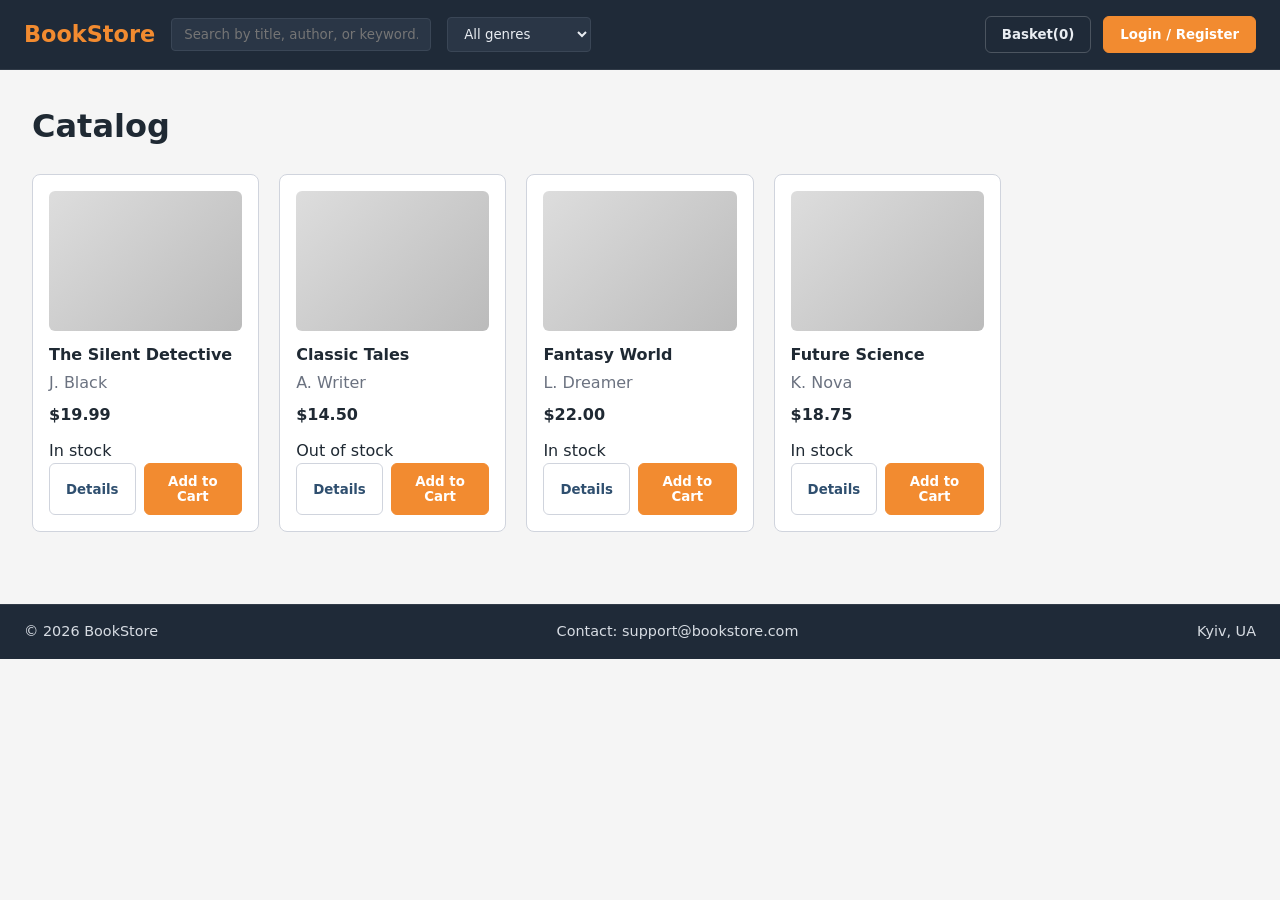
==== frontend/client/index.html @ c33f9b3a "feat: add frontend structure (client, admin, assets)" ====
<!DOCTYPE html>
<html lang="en">
<head>
  <meta charset="UTF-8" />
  <title>BookStore – Catalog</title>
  <link rel="stylesheet" href="../assets/css/client.css" />
  <script src="../assets/js/client.js" defer></script>
</head>

<body>

  <header class="topbar">
  <div class="topbar-left">
    <div class="logo">BookStore</div>

    <div class="search-wrapper">
      <input id="searchInput" type="text" placeholder="Search by title, author, or keyword..." />
    </div>

    <select id="genreFilter" class="genre-select">
      <option value="all">All genres</option>
      <option value="detective">Detective</option>
      <option value="classic">Classic</option>
      <option value="fantasy">Fantasy</option>
      <option value="sci-fi">Science fiction</option>
    </select>
  </div>

  <div class="topbar-right">
    <button class="btn ghost" id="basketBtn">
      Basket(<span class="basket-count">0</span>)
    </button>
    <button class="btn primary" id="loginBtn">Login / Register</button>
  </div>
</header>

<!-- Toast Notification -->
<div id="toast" class="toast">Book added to cart</div>




  <main class="catalog-layout">
    <h1>Catalog</h1>
    <div id="booksGrid" class="books-grid"></div>
  </main>


  <footer class="site-footer">
  <div class="footer-inner">
    <span>© 2026 BookStore</span>
    <span>Contact: support@bookstore.com</span>
    <span>Kyiv, UA</span>
  </div>
</footer>
</body>
</html>
---- frontend/assets/css/client.css ----
@import url('./variables.css');
/********************************************
 * RESET + BASE
 ********************************************/

* {
  margin: 0;
  padding: 0;
  box-sizing: border-box;
  font-family: system-ui, sans-serif;
}

body {
  background: var(--color-bg);
  color: var(--color-text);
  line-height: 1.5;
}

h1, h2, h3 {
  font-weight: 600;
}

a {
  color: var(--color-primary);
  text-decoration: none;
}


/********************************************
 * TOPBAR
 ********************************************/

.topbar {
  display: flex;
  justify-content: space-between;
  align-items: center;
  padding: 16px 24px;
  background: var(--color-header-footer);
  border-bottom: 1px solid rgba(255, 255, 255, 0.08);
}

.topbar-left {
  display: flex;
  align-items: center;
  gap: 16px;
}

.logo {
  font-size: 1.4rem;
  font-weight: 700;
  cursor: pointer;
  color: var(--color-primary);
}

.search-wrapper input {
  padding: 8px 12px;
  border: 1px solid #3a4656;
  border-radius: 4px;
  width: 260px;
  background: #2a3646;
  color: #e9edf2;
}

.genre-select {
  padding: 8px 12px;
  border: 1px solid #3a4656;
  border-radius: 4px;
  background: #2a3646;
  color: #e9edf2;
}

.topbar-right {
  display: flex;
  align-items: center;
  gap: 12px;
}

/*footer*/
.site-footer {
  background: var(--color-header-footer);
  border-top: 1px solid rgba(255, 255, 255, 0.08);
  color: #d7dce3; /* soft grey-blue text */
}


/********************************************
 * BUTTONS
 ********************************************/

.btn {
  padding: 10px 16px;
  border-radius: 6px;
  cursor: pointer;
  border: 1px solid transparent;
  font-weight: 600;
  transition: 0.15s;
}

.btn.primary {
  background: var(--color-primary);
  color: #fff;
  border-color: var(--color-primary);
}

.btn.primary:hover {
  opacity: 0.9;
}

.btn.ghost {
  background: transparent;
  color: var(--color-secondary);
  border: 1px solid var(--color-border);
}

.btn.ghost:hover {
  background: rgba(0, 0, 0, 0.04);
}

.topbar .btn.ghost {
  border-color: rgba(255, 255, 255, 0.2);
  color: #e9edf2;
}

.topbar .btn.ghost:hover {
  background: rgba(255, 255, 255, 0.1);
}

/********************************************
 * BOOK CARDS
 ********************************************/

.books-grid {
  display: grid;
  grid-template-columns: repeat(auto-fill, minmax(220px, 1fr));
  gap: 20px;
  margin-top: 24px;
}

.book-card {
  background: var(--color-surface);
  border: 1px solid var(--color-border);
  border-radius: 8px;
  padding: 16px;
}

.book-cover {
  width: 100%;
  height: 140px;
  border-radius: 6px;
  margin-bottom: 12px;
  background: linear-gradient(135deg, #ddd, #bbb);
}

.book-title {
  font-weight: 600;
  margin-bottom: 4px;
}

.book-author {
  color: var(--color-muted);
  margin-bottom: 8px;
}

.book-price {
  font-weight: 600;
  margin-bottom: 12px;
}

.book-actions {
  display: flex;
  gap: 8px;
}


/********************************************
 * CATALOG PAGE
 ********************************************/

.catalog-layout {
  padding: 32px;
}


/********************************************
 * CART PAGE
 ********************************************/

.cart-layout {
  display: grid;
  grid-template-columns: 1fr 300px;
  gap: 32px;
  padding: 32px;
}

.cart-items {
  background: var(--color-surface);
  padding: 24px;
  border-radius: 8px;
  border: 1px solid var(--color-border);
}

.cart-item {
  display: flex;
  justify-content: space-between;
  align-items: center;
  padding: 12px 0;
  border-bottom: 1px solid var(--color-border);
}

.cart-item:last-child {
  border-bottom: none;
}

.cart-item-info {
  display: flex;
  flex-direction: column;
}

.cart-item-title {
  font-weight: 600;
}

.cart-item-author {
  color: var(--color-muted);
}

.cart-item-controls {
  display: flex;
  align-items: center;
  gap: 8px;
}

.qty-btn,
.remove-btn {
  padding: 6px 10px;
  border-radius: 4px;
  border: 1px solid var(--color-border);
  background: var(--color-surface);
  cursor: pointer;
}

.qty-btn:hover,
.remove-btn:hover {
  background: rgba(0, 0, 0, 0.04);
}

.cart-summary {
  background: var(--color-surface);
  padding: 24px;
  border-radius: 8px;
  border: 1px solid var(--color-border);
}

.summary-row {
  display: flex;
  justify-content: space-between;
  margin-bottom: 12px;
}

.summary-row.total {
  font-weight: 700;
  margin-top: 16px;
}


/********************************************
 * EMPTY CART + SEARCH ERROR
 ********************************************/

.empty-cart-layout,
.search-error-layout {
  padding: 48px;
  text-align: center;
}

.empty-cart-sub,
.search-error-sub {
  color: var(--color-muted);
  margin-bottom: 24px;
}

.recommendations {
  margin-top: 48px;
  text-align: left;
}

.recommendations h2 {
  margin-bottom: 16px;
}


/********************************************
 * AUTH PAGE
 ********************************************/

.auth-layout {
  display: grid;
  grid-template-columns: 1fr 1fr;
  gap: 32px;
  padding: 32px;
}

.auth-box {
  background: var(--color-surface);
  padding: 32px;
  border-radius: 8px;
  border: 1px solid var(--color-border);
}

.auth-box label {
  display: block;
  margin-top: 16px;
  font-weight: 600;
}

.auth-box input {
  width: 100%;
  padding: 10px;
  margin-top: 6px;
  margin-bottom: 12px;
  border-radius: 4px;
  border: 1px solid var(--color-border);
}

.auth-options {
  display: flex;
  justify-content: space-between;
  margin: 12px 0;
  font-size: 0.9rem;
}

.auth-link {
  margin-top: 12px;
  font-size: 0.9rem;
}


/********************************************
 * PROFILE PAGE
 ********************************************/

.profile-layout {
  display: grid;
  grid-template-columns: 240px 1fr;
  gap: 32px;
  padding: 32px;
}

.profile-menu {
  background: var(--color-surface);
  padding: 24px;
  border-radius: 8px;
  border: 1px solid var(--color-border);
}

.profile-menu ul {
  list-style: none;
  margin-top: 16px;
}

.profile-menu li {
  padding: 10px;
  border-radius: 6px;
  cursor: pointer;
  color: var(--color-muted);
}

.profile-menu li.active {
  background: var(--color-primary);
  color: #fff;
}

.profile-content {
  background: var(--color-surface);
  padding: 32px;
  border-radius: 8px;
  border: 1px solid var(--color-border);
}

.profile-section {
  display: none;
}

.profile-section.active {
  display: block;
}

.profile-section label {
  display: block;
  margin-top: 16px;
  font-weight: 600;
}

.profile-section input {
  width: 100%;
  padding: 10px;
  margin-top: 6px;
  border-radius: 4px;
  border: 1px solid var(--color-border);
}

.order-item {
  padding: 16px;
  border: 1px solid var(--color-border);
  border-radius: 6px;
  margin-bottom: 12px;
  background: var(--color-surface);
}

.order-item p {
  color: var(--color-muted);
}


/********************************************
 * PAYMENT + ERROR + SUCCESS
 ********************************************/

.payment-layout,
.payment-error-layout,
.order-success-layout {
  padding: 48px;
  display: flex;
  justify-content: center;
}

.payment-box,
.payment-error-box,
.order-success-box {
  width: 480px;
  background: var(--color-surface);
  padding: 32px;
  border-radius: 8px;
  border: 1px solid var(--color-border);
  text-align: center;
}

.payment-sub,
.payment-error-sub,
.order-success-sub {
  color: var(--color-muted);
  margin: 16px 0 24px;
}

.payment-options {
  display: flex;
  flex-direction: column;
  gap: 12px;
  margin-bottom: 24px;
}

.card-form label {
  display: block;
  margin-top: 16px;
  font-weight: 600;
}

.card-form input {
  width: 100%;
  padding: 10px;
  margin-top: 6px;
  border-radius: 4px;
  border: 1px solid var(--color-border);
}

.order-success-box h1 {
  color: var(--color-success);
}

.payment-error-box h1 {
  color: var(--color-error);
}


/********************************************
 * FOOTER
 ********************************************/

.site-footer {
  margin-top: 40px;
  padding: 16px 24px;
  background: var(--color-header-footer);
  border-top: 1px solid rgba(255, 255, 255, 0.08);
  font-size: 0.9rem;
  color: #d7dce3;
}

.footer-inner {
  display: flex;
  justify-content: space-between;
  gap: 16px;
  flex-wrap: wrap;
}


/********************************************
 * TOAST NOTIFICATION
 ********************************************/

.toast {
  position: fixed;
  bottom: 24px;
  right: 24px;
  background: var(--color-surface);
  border: 1px solid var(--color-border);
  padding: 10px 16px;
  border-radius: 6px;
  box-shadow: 0 4px 12px rgba(0,0,0,0.15);
  opacity: 0;
  pointer-events: none;
  transition: opacity 0.2s, transform 0.2s;
  transform: translateY(10px);
  z-index: 1000;
}

.toast.show {
  opacity: 1;
  pointer-events: auto;
  transform: translateY(0);
}
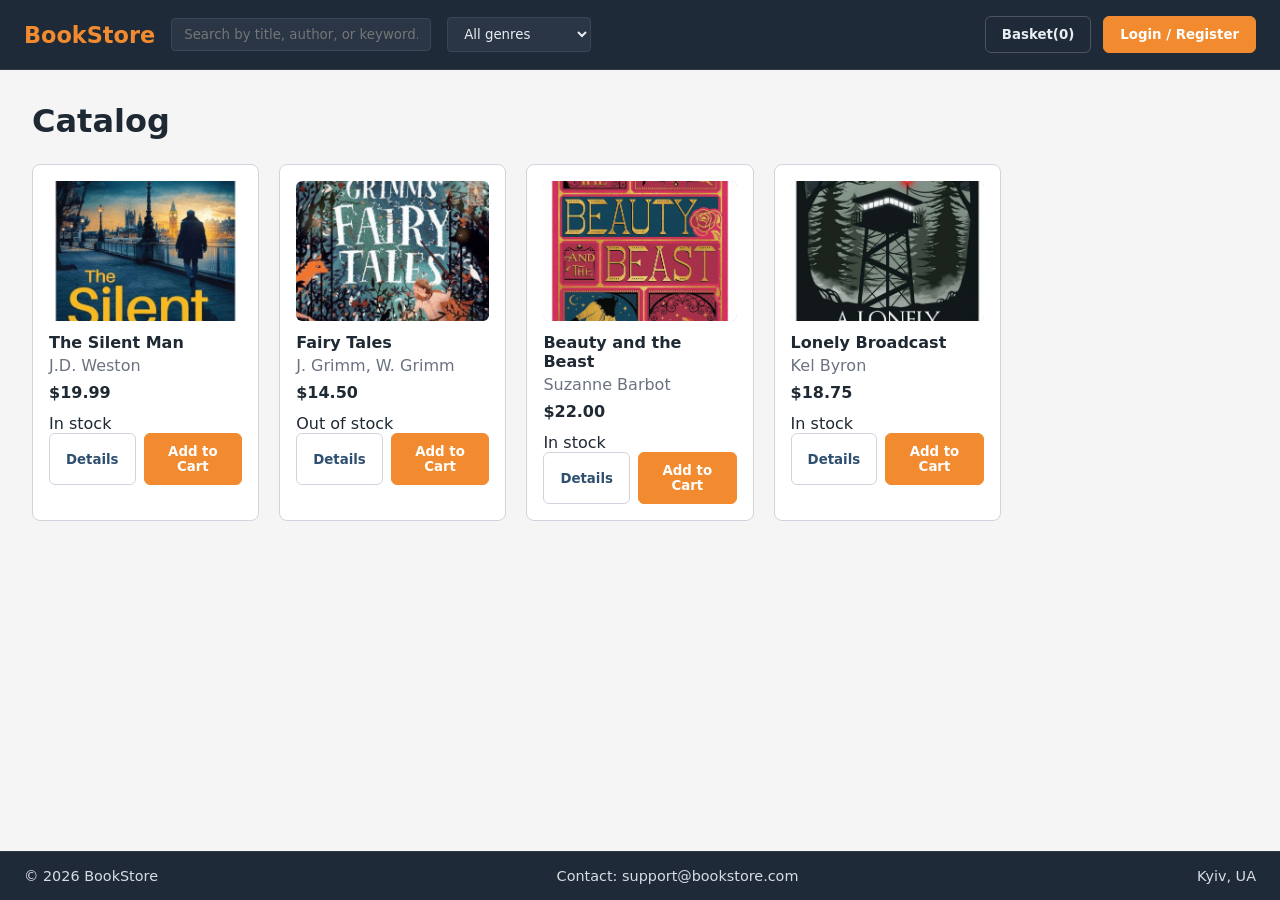
==== commit c7ba707e: "style: implement global sticky footer and center payment layouts" ====
--- a/frontend/client/index.html
+++ b/frontend/client/index.html
@@ -45,7 +45,6 @@
     <div id="booksGrid" class="books-grid"></div>
   </main>
 
-
   <footer class="site-footer">
   <div class="footer-inner">
     <span>© 2026 BookStore</span>
@@ -53,5 +52,6 @@
     <span>Kyiv, UA</span>
   </div>
 </footer>
+
 </body>
 </html>
--- a/frontend/assets/css/client.css
+++ b/frontend/assets/css/client.css
@@ -13,7 +13,10 @@
 body {
   background: var(--color-bg);
   color: var(--color-text);
-  line-height: 1.5;
+  min-height: 100vh;
+  margin: 0;
+  display: flex;
+  flex-direction: column;
 }
 
 h1, h2, h3 {
@@ -149,6 +152,7 @@
   border-radius: 6px;
   margin-bottom: 12px;
   background: linear-gradient(135deg, #ddd, #bbb);
+  overflow: hidden;
 }
 
 .book-title {
@@ -178,6 +182,7 @@
 
 .catalog-layout {
   padding: 32px;
+  flex: 1;
 }
 
 
@@ -190,6 +195,7 @@
   grid-template-columns: 1fr 300px;
   gap: 32px;
   padding: 32px;
+  flex: 1;
 }
 
 .cart-items {
@@ -271,6 +277,7 @@
 .search-error-layout {
   padding: 48px;
   text-align: center;
+  flex: 1;
 }
 
 .empty-cart-sub,
@@ -298,6 +305,7 @@
   grid-template-columns: 1fr 1fr;
   gap: 32px;
   padding: 32px;
+  flex: 1;
 }
 
 .auth-box {
@@ -344,6 +352,7 @@
   grid-template-columns: 240px 1fr;
   gap: 32px;
   padding: 32px;
+  flex: 1;
 }
 
 .profile-menu {
@@ -422,6 +431,8 @@
   padding: 48px;
   display: flex;
   justify-content: center;
+  align-items: center;
+  flex: 1;
 }
 
 .payment-box,
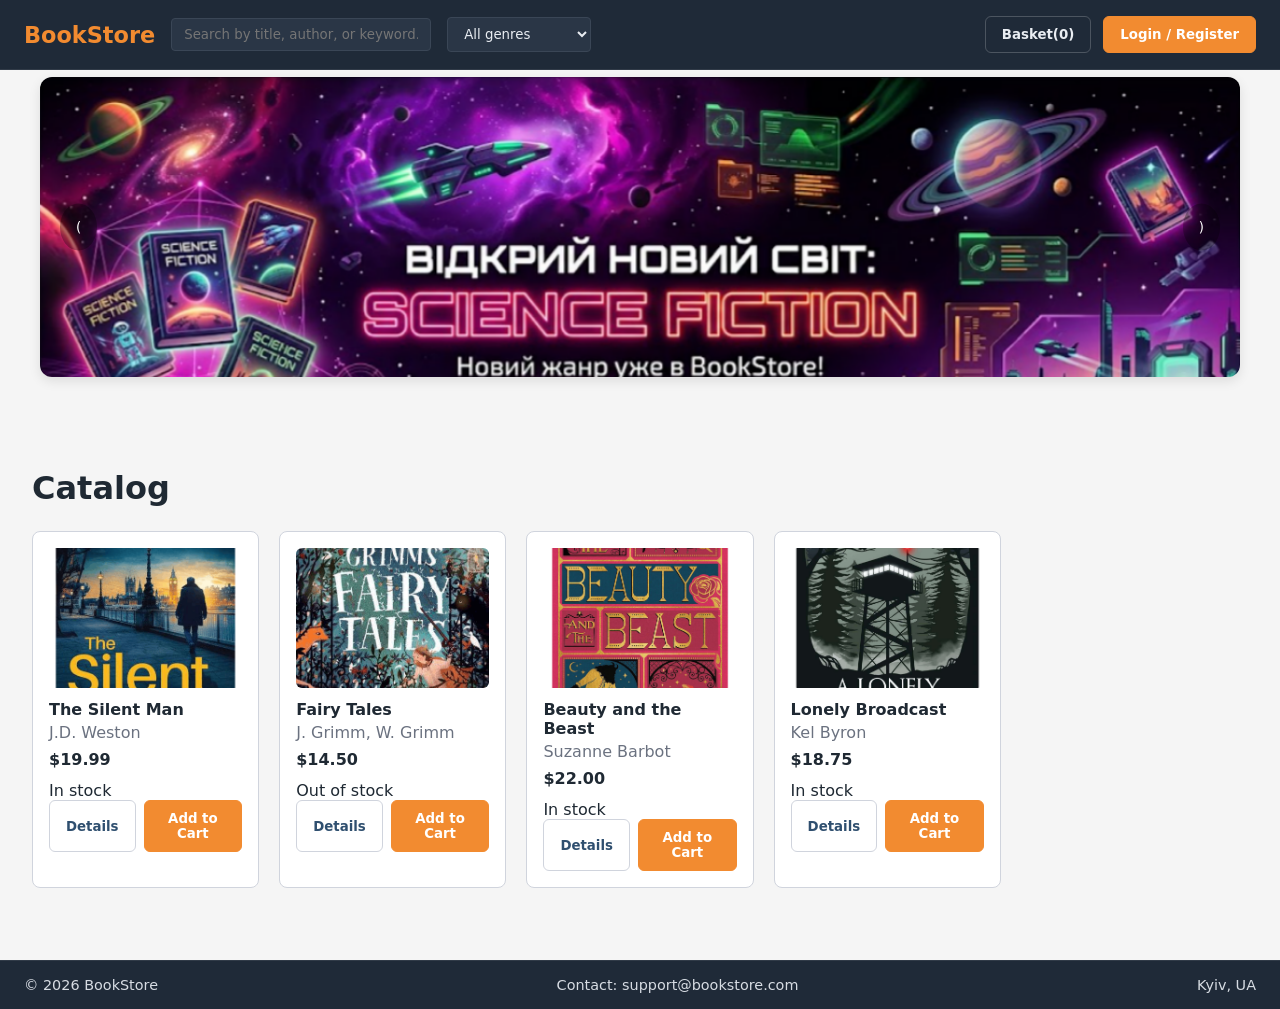
==== commit 8d644af3: "feat: add responsive hero banner slider to catalog page" ====
--- a/frontend/client/index.html
+++ b/frontend/client/index.html
@@ -38,7 +38,12 @@
 <div id="toast" class="toast">Book added to cart</div>
 
 
-
+<section class="hero-slider">
+<div id="bannerContainer" class="bannerContainer">
+  </div>
+  <button class="slider-btn prev" id="prevBanner">(</button>
+  <button class="slider-btn next" id="nextBanner">)</button>
+  </section>
 
   <main class="catalog-layout">
     <h1>Catalog</h1>
--- a/frontend/assets/css/client.css
+++ b/frontend/assets/css/client.css
@@ -185,6 +185,58 @@
   flex: 1;
 }
 
+.hero-slider {
+  position: relative;
+  width: 100%;
+  max-width: 1200px;
+  height: 300px;
+  margin: 7px auto 60px;
+  overflow: hidden;
+  border-radius: 12px;
+  box-shadow: 0 4px 12px rgba(0,0,0,0.1); 
+}
+
+.bannerContainer img {
+  width: 100%;
+  height: 100%;
+  object-fit: cover;
+  display: none;
+  animation: fadeEffect 1s;
+}
+
+.bannerContainer img.active {
+  display: block;
+}
+
+@keyframes fadeEffect {
+  from {opacity: 0.4;}
+  to {opacity: 1;}
+}
+
+.slider-btn {
+  position: absolute;
+  top: 50%;
+  transform: translateY(-50%);
+  background: rgba(0,0,0,0.3);
+  color: white;
+  border: none;
+  padding: 16px;
+  cursor: pointer;
+  border-radius: 50%;
+  transition: 0.3s;
+}
+
+.slider-btn:hover {
+  background: rgba(0,0,0,0.6);
+}
+
+.prev {
+  left: 20px;
+}
+
+.next {
+  right: 20px;
+}
 
 /********************************************
  * CART PAGE
@@ -295,6 +347,13 @@
   margin-bottom: 16px;
 }
 
+#recommendGrid {
+  display: grid;
+  grid-template-columns: repeat(auto-fill, minmax(200px, 1fr));
+  gap: 24px;
+  margin-top: 24px;
+}
+
 
 /********************************************
  * AUTH PAGE
@@ -394,6 +453,11 @@
   display: block;
 }
 
+#saveProfileBtn {
+  display: inline-block;
+  margin-top: 24px;
+}
+
 .profile-section label {
   display: block;
   margin-top: 16px;
@@ -407,6 +471,7 @@
   border-radius: 4px;
   border: 1px solid var(--color-border);
 }
+
 
 .order-item {
   padding: 16px;
@@ -460,6 +525,7 @@
   margin-bottom: 24px;
 }
 
+
 .card-form label {
   display: block;
   margin-top: 16px;
@@ -472,6 +538,90 @@
   margin-top: 6px;
   border-radius: 4px;
   border: 1px solid var(--color-border);
+}
+
+
+/* Оплата PayPal */
+.paypal-form {
+  margin-top: 20px;
+  text-align: center;
+}
+
+.paypal-button-container {
+  background-color: #f7f7f7;
+  padding: 30px;
+  border-radius: 8px;
+  margin-top: 10px;
+}
+
+/* */
+
+.btn-paypal {
+  background-color: #ffc439; /**/
+  border: none;
+  border-radius: 25px; /**/
+  padding: 12px 40px;
+  font-size: 18px;
+  font-family: 'Arial', sans-serif;
+  cursor: pointer;
+  transition: background 0.3s;
+  width: 100%;
+  max-width: 300px;
+}
+
+.btn-paypal:hover {
+  background-color: #f2ba36;
+}
+
+.paypal-text {
+  color: #003087; /**/
+  font-weight: bold;
+  font-style: italic;
+}
+
+/**/
+.gpay-form {
+  margin-top: 20px;
+  text-align: center;
+}
+
+.gpay-button-container {
+  background-color: #f7f7f7;
+  padding: 30px;
+  border-radius: 8px;
+  margin-top: 10px;
+}
+
+/**/ 
+.btn-gpay {
+  background-color: #000000;
+  color: #ffffff;
+  border: none;
+  border-radius: 25px;
+  padding: 12px 40px;
+  font-size: 20px;
+  font-family: 'Product Sans', Arial, sans-serif;
+  cursor: pointer;
+  width: 100%;
+  max-width: 300px;
+  display: inline-flex;
+  justify-content: center;
+  align-items: center;
+  transition: background 0.3s;
+}
+
+.btn-gpay:hover {
+  background-color: #3c4043;
+}
+
+.gpay-logo {
+  font-weight: bold;
+  margin-right: 4px;
+}
+
+#completeOrderBtn {
+  display: block;
+  margin: 24px auto 0;
 }
 
 .order-success-box h1 {
